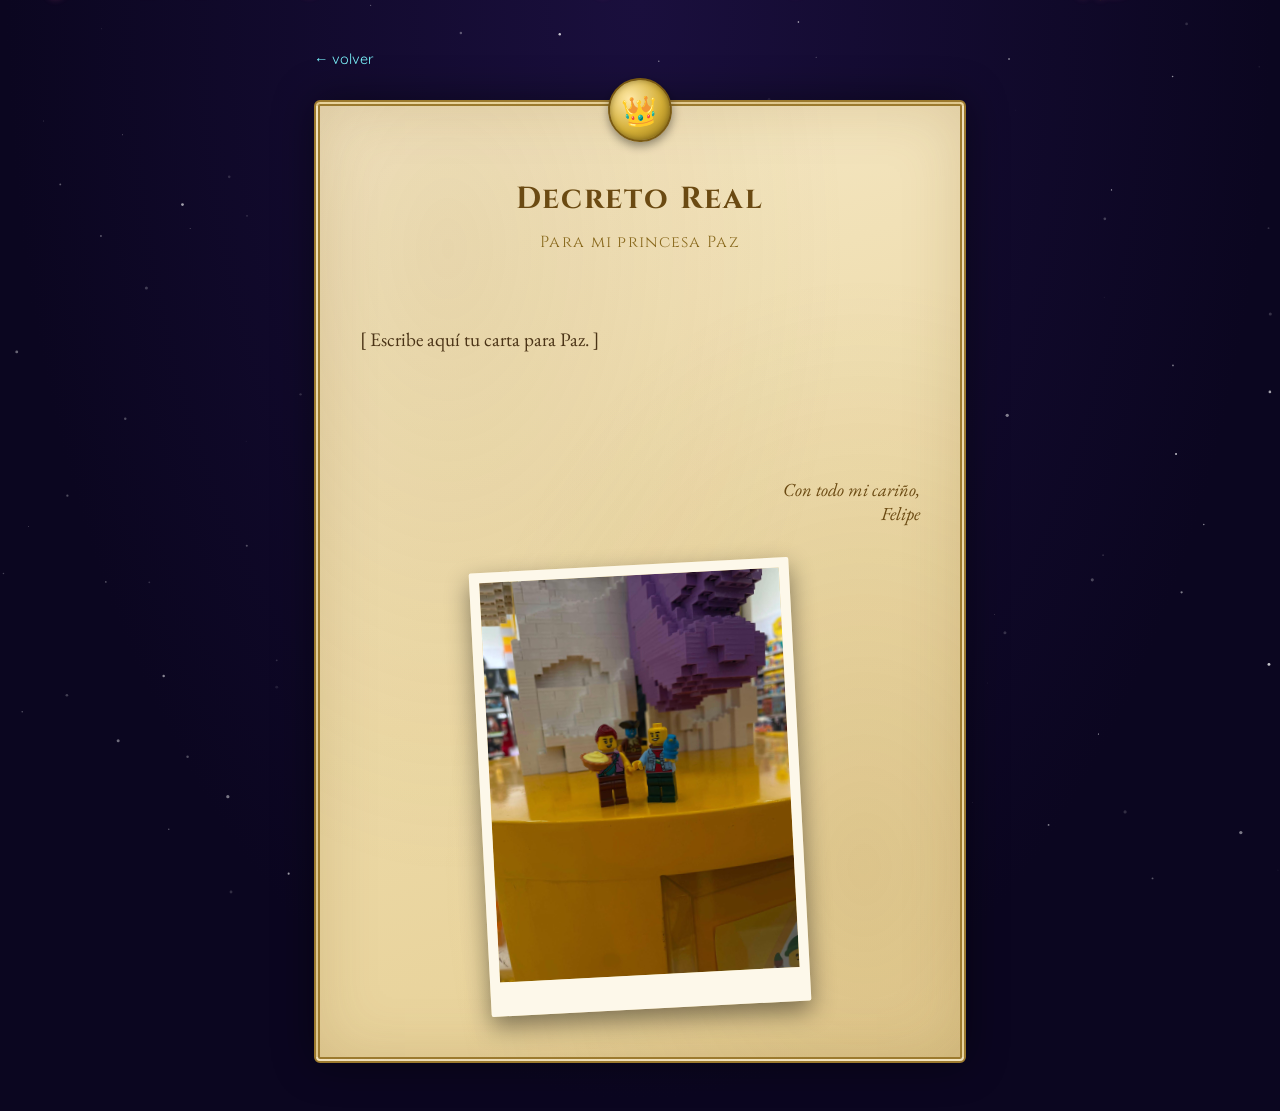
==== carta.html @ 86fc1f02 "Agrega galerias de fotos con lightbox, boton sello de realeza y carta estilo decreto" ====
<!DOCTYPE html>
<html lang="es">
<head>
<meta charset="UTF-8">
<meta name="viewport" content="width=device-width, initial-scale=1.0">
<title>Una carta para Paz</title>
<link rel="preconnect" href="https://fonts.googleapis.com">
<link rel="preconnect" href="https://fonts.gstatic.com" crossorigin>
<link href="https://fonts.googleapis.com/css2?family=Press+Start+2P&family=Quicksand:wght@400;600;700&family=Cinzel:wght@600;700&family=EB+Garamond:ital,wght@0,400;0,600;1,400&display=swap" rel="stylesheet">
<link rel="stylesheet" href="style.css">
</head>
<body>

  <canvas id="stars-bg"></canvas>
  <div id="petals"></div>

  <main class="letter-page">
    <a href="index.html" class="back-link">&#8592; volver</a>

    <div class="letter-paper">
      <div class="letter-seal">&#128081;</div>
      <h1>Decreto Real</h1>
      <p class="letter-to">Para mi princesa Paz</p>

      <p class="letter-body">
        [ Escribe aquí tu carta para Paz. ]
      </p>

      <p class="signature">Con todo mi cariño,<br>Felipe</p>

      <div class="letter-photo">
        <img src="images/carta/IMG_20260730_222559_858.jpg" alt="Paz y Felipe">
      </div>
    </div>
  </main>

  <script src="script.js"></script>
</body>
</html>
---- style.css ----
* {
  box-sizing: border-box;
}

:root {
  --bg-deep: #0b0620;
  --bg-mid: #1a0f3d;
  --accent: #ff6fa5;
  --accent-2: #7cf7ff;
  --accent-3: #ffd76f;
  --text: #f3ecff;
  --card-bg: rgba(26, 15, 61, 0.65);
  --card-border: rgba(124, 247, 255, 0.35);
}

html, body {
  margin: 0;
  min-height: 100%;
}

body {
  font-family: 'Quicksand', 'Segoe UI', sans-serif;
  color: var(--text);
  background: radial-gradient(ellipse at top, var(--bg-mid) 0%, var(--bg-deep) 70%);
  position: relative;
  overflow-x: hidden;
}

#stars-bg {
  position: fixed;
  inset: 0;
  width: 100%;
  height: 100%;
  z-index: 0;
  pointer-events: none;
}

#petals {
  position: fixed;
  inset: 0;
  width: 100%;
  height: 100%;
  z-index: 1;
  pointer-events: none;
  overflow: hidden;
}

.petal {
  position: absolute;
  top: -40px;
  font-size: 1.4rem;
  animation-name: fall;
  animation-timing-function: linear;
  animation-iteration-count: infinite;
  opacity: 0.85;
  filter: drop-shadow(0 0 4px rgba(255, 111, 165, 0.5));
}

@keyframes fall {
  0% { transform: translateY(-5vh) translateX(0) rotate(0deg); }
  50% { transform: translateY(50vh) translateX(20px) rotate(180deg); }
  100% { transform: translateY(105vh) translateX(-15px) rotate(360deg); }
}

header, main, footer {
  position: relative;
  z-index: 2;
}

.hero {
  text-align: center;
  padding: 4rem 1.5rem 2.5rem;
}

.eyebrow {
  text-transform: uppercase;
  letter-spacing: 0.15em;
  font-size: 0.75rem;
  color: var(--accent-2);
  margin: 0 0 1rem;
  text-shadow: 0 0 8px rgba(124, 247, 255, 0.6);
}

.princess-tag {
  font-size: 0.9rem;
  letter-spacing: 0.12em;
  text-transform: uppercase;
  color: var(--accent-3);
  text-shadow: 0 0 8px rgba(255, 215, 111, 0.7);
  margin: 0 0 1rem;
}

.hero h1 {
  font-family: 'Press Start 2P', monospace;
  font-size: clamp(1.1rem, 4vw, 2rem);
  margin: 0 0 2rem;
  text-shadow: 0 0 12px var(--accent);
  display: flex;
  align-items: center;
  justify-content: center;
  gap: 0.6em;
  flex-wrap: wrap;
}

.crown {
  display: inline-block;
  animation: crown-float 2.4s ease-in-out infinite;
  filter: drop-shadow(0 0 10px var(--accent-3));
}

@keyframes crown-float {
  0%, 100% { transform: translateY(0) rotate(-4deg); }
  50% { transform: translateY(-8px) rotate(4deg); }
}

.heart {
  color: var(--accent);
  display: inline-block;
  background: none;
  border: none;
  font-size: 1.3em;
  cursor: pointer;
  animation: beat 1.4s ease-in-out infinite;
  filter: drop-shadow(0 0 10px var(--accent));
  padding: 0;
  line-height: 1;
}

.heart:hover {
  transform: scale(1.15);
}

@keyframes beat {
  0%, 100% { transform: scale(1); }
  50% { transform: scale(1.2); }
}

/* retro arcade counter */
.counter {
  display: flex;
  justify-content: center;
  gap: 1rem;
  flex-wrap: wrap;
}

.unit {
  background: #0a0420;
  border: 2px solid var(--accent-2);
  border-radius: 10px;
  padding: 1rem 1.2rem;
  min-width: 90px;
  box-shadow:
    0 0 10px rgba(124, 247, 255, 0.5),
    inset 0 0 12px rgba(124, 247, 255, 0.15);
}

.unit span {
  display: block;
  font-family: 'Press Start 2P', monospace;
  font-size: 1.5rem;
  color: var(--accent-3);
  text-shadow: 0 0 8px var(--accent-3), 0 0 2px #fff;
  animation: flicker 3.2s infinite steps(1);
}

@keyframes flicker {
  0%, 92%, 96%, 100% { opacity: 1; }
  94% { opacity: 0.7; }
}

.unit small {
  display: block;
  margin-top: 0.5rem;
  font-size: 0.65rem;
  text-transform: uppercase;
  letter-spacing: 0.1em;
  color: var(--accent-2);
}

.subtitle {
  margin-top: 1.5rem;
  font-style: italic;
  color: var(--accent-2);
}

/* surprise button */
.surprise-btn {
  margin-top: 2rem;
  font-family: 'Press Start 2P', monospace;
  font-size: 0.65rem;
  background: linear-gradient(180deg, #ff8cbb, var(--accent));
  color: #2a0a1c;
  border: none;
  padding: 0.9rem 1.4rem;
  border-radius: 10px;
  cursor: pointer;
  box-shadow: 0 4px 0 #b8305e, 0 0 16px rgba(255, 111, 165, 0.6);
  transition: transform 0.1s ease;
}

.surprise-btn:active {
  transform: translateY(4px);
  box-shadow: 0 0 0 #b8305e, 0 0 16px rgba(255, 111, 165, 0.6);
}

.surprise-message {
  margin-top: 1.2rem;
  min-height: 1.6em;
  font-size: 1.05rem;
  color: var(--accent-3);
  text-shadow: 0 0 6px rgba(255, 215, 111, 0.6);
}

main {
  max-width: 900px;
  margin: 0 auto;
  padding: 0 1.5rem 4rem;
}

.memories h2 {
  text-align: center;
  font-family: 'Press Start 2P', monospace;
  font-size: 1.1rem;
  margin-bottom: 0.5rem;
  color: var(--accent-2);
  text-shadow: 0 0 10px rgba(124, 247, 255, 0.6);
}

.hint {
  text-align: center;
  font-size: 0.8rem;
  color: rgba(243, 236, 255, 0.6);
  margin-bottom: 2rem;
}

.category {
  margin-bottom: 2.5rem;
}

.category h3 {
  font-size: 1.15rem;
  margin-bottom: 1rem;
  color: var(--text);
}

.gallery {
  display: grid;
  grid-template-columns: repeat(auto-fill, minmax(160px, 1fr));
  gap: 1rem;
}

/* photo gallery */
.photo-thumb {
  aspect-ratio: 4 / 3;
  border-radius: 12px;
  overflow: hidden;
  cursor: pointer;
  border: 2px solid var(--card-border);
  box-shadow: 0 0 14px rgba(124, 247, 255, 0.15);
  transition: transform 0.2s ease, box-shadow 0.2s ease;
}

.photo-thumb:hover {
  transform: translateY(-3px) scale(1.02);
  box-shadow: 0 0 18px rgba(255, 111, 165, 0.4);
}

.gallery img {
  width: 100%;
  height: 100%;
  object-fit: cover;
  display: block;
}

/* lightbox */
.lightbox {
  display: none;
  position: fixed;
  inset: 0;
  z-index: 100;
  background: rgba(6, 3, 20, 0.92);
  align-items: center;
  justify-content: center;
  padding: 2rem;
}

.lightbox.open {
  display: flex;
}

.lightbox img {
  max-width: 92vw;
  max-height: 88vh;
  border-radius: 10px;
  box-shadow: 0 0 40px rgba(255, 111, 165, 0.4);
}

.lightbox-close {
  position: absolute;
  top: 1.2rem;
  right: 1.5rem;
  background: none;
  border: 2px solid var(--accent-2);
  color: var(--accent-2);
  font-size: 1.6rem;
  line-height: 1;
  width: 44px;
  height: 44px;
  border-radius: 50%;
  cursor: pointer;
}

.letter-link {
  text-align: center;
  margin-top: 3rem;
}

.letter-seal-button {
  position: relative;
  display: inline-flex;
  align-items: center;
  justify-content: center;
  width: 150px;
  height: 150px;
  text-decoration: none;
  transition: transform 0.2s ease;
}

.letter-seal-button:hover {
  transform: translateY(-3px) scale(1.04);
}

.letter-seal-button .envelope {
  font-size: 6rem;
  color: var(--accent-2);
  filter: drop-shadow(0 0 14px rgba(124, 247, 255, 0.55));
}

.letter-seal-button .wax-seal {
  position: absolute;
  bottom: 4px;
  right: 18px;
  width: 52px;
  height: 52px;
  border-radius: 50%;
  display: flex;
  align-items: center;
  justify-content: center;
  font-size: 1.5rem;
  background: radial-gradient(circle at 35% 30%, #ffe9a8, #d4af37 55%, #8a6a10 100%);
  border: 2px solid #7a5a13;
  box-shadow:
    0 0 10px rgba(255, 215, 111, 0.7),
    inset 0 0 6px rgba(0, 0, 0, 0.35);
  transform: rotate(-10deg);
}

footer {
  text-align: center;
  padding: 2rem;
  font-size: 0.85rem;
  color: var(--accent-2);
}

.letter-page {
  max-width: 700px;
  margin: 0 auto;
  padding: 3rem 1.5rem;
  position: relative;
  z-index: 2;
}

.back-link {
  display: inline-block;
  margin-bottom: 2rem;
  color: var(--accent-2);
  text-decoration: none;
  font-size: 0.9rem;
}

.letter-paper {
  position: relative;
  background:
    radial-gradient(ellipse at 20% 15%, rgba(150, 110, 40, 0.12), transparent 55%),
    radial-gradient(ellipse at 85% 80%, rgba(150, 110, 40, 0.15), transparent 55%),
    linear-gradient(160deg, #f6e9c8 0%, #ecd9a6 55%, #e6cf95 100%);
  border: 6px double #9c7a2e;
  border-radius: 6px;
  padding: 3.5rem 2.5rem 3rem;
  box-shadow:
    0 0 40px rgba(0, 0, 0, 0.45),
    inset 0 0 60px rgba(124, 82, 20, 0.18);
  color: #4a3316;
}

.letter-seal {
  position: absolute;
  top: -28px;
  left: 50%;
  transform: translateX(-50%) rotate(-6deg);
  width: 64px;
  height: 64px;
  border-radius: 50%;
  display: flex;
  align-items: center;
  justify-content: center;
  font-size: 1.8rem;
  background: radial-gradient(circle at 35% 30%, #ffe9a8, #d4af37 55%, #8a6a10 100%);
  border: 2px solid #7a5a13;
  box-shadow:
    0 4px 10px rgba(0, 0, 0, 0.4),
    inset 0 0 6px rgba(0, 0, 0, 0.35);
}

.letter-paper h1 {
  text-align: center;
  margin-top: 1rem;
  font-family: 'Cinzel', serif;
  font-size: 1.9rem;
  letter-spacing: 0.06em;
  color: #6b4a12;
}

.letter-to {
  text-align: center;
  font-family: 'Cinzel', serif;
  font-size: 1rem;
  letter-spacing: 0.08em;
  color: #8a6a1e;
  margin-top: -0.5rem;
  margin-bottom: 2rem;
}

.letter-body {
  white-space: pre-line;
  line-height: 1.9;
  font-family: 'EB Garamond', 'Georgia', serif;
  font-size: 1.2rem;
  min-height: 160px;
}

.signature {
  text-align: right;
  font-family: 'EB Garamond', serif;
  font-style: italic;
  font-size: 1.15rem;
  margin-top: 2rem;
  color: #6b4a12;
}

.letter-photo {
  margin-top: 2.5rem;
  display: flex;
  justify-content: center;
}

.letter-photo img {
  max-width: 100%;
  width: 320px;
  border: 10px solid #fdf8ea;
  border-bottom-width: 34px;
  border-radius: 2px;
  box-shadow: 0 10px 24px rgba(0, 0, 0, 0.45);
  transform: rotate(-3deg);
}

/* cursor sparkle trail */
.sparkle {
  position: fixed;
  z-index: 50;
  pointer-events: none;
  font-size: 1rem;
  animation: sparkle-fade 0.8s ease-out forwards;
}

@keyframes sparkle-fade {
  0% { opacity: 1; transform: translateY(0) scale(1); }
  100% { opacity: 0; transform: translateY(-24px) scale(0.4); }
}

/* heart burst */
.burst-heart {
  position: fixed;
  z-index: 50;
  pointer-events: none;
  font-size: 1.4rem;
  animation: burst-fly 1s ease-out forwards;
}

@keyframes burst-fly {
  0% { opacity: 1; transform: translate(0, 0) scale(1); }
  100% { opacity: 0; transform: translate(var(--dx), var(--dy)) scale(0.5); }
}
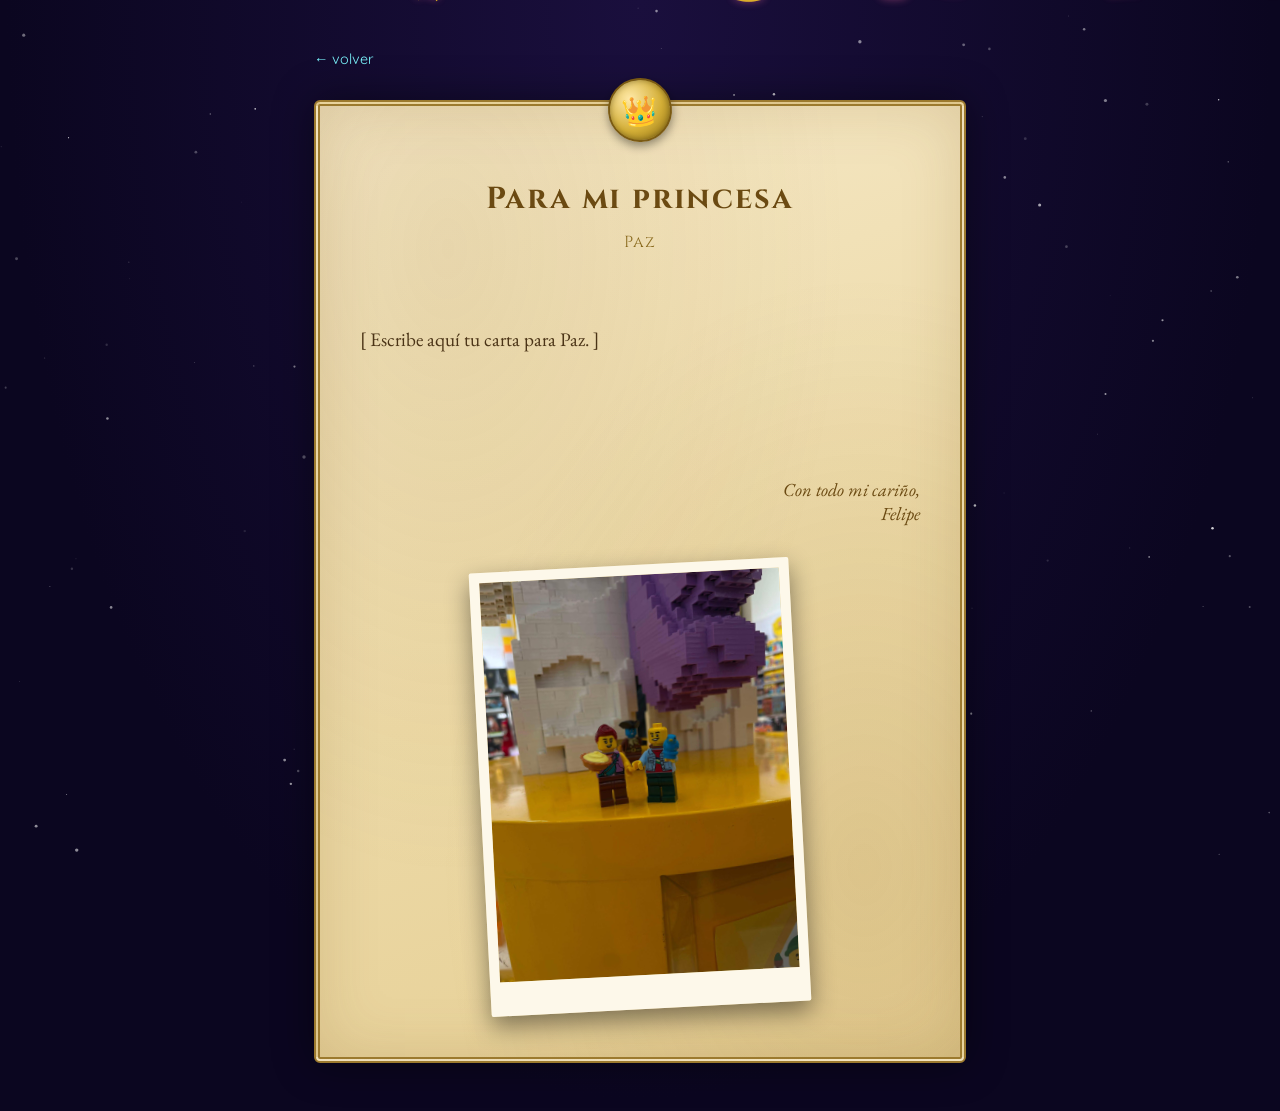
==== commit a9211c15: "Sobre SVG propio recto, carpetas de fotos con foto de fondo, quita Decreto Real" ====
--- a/carta.html
+++ b/carta.html
@@ -19,8 +19,8 @@
 
     <div class="letter-paper">
       <div class="letter-seal">&#128081;</div>
-      <h1>Decreto Real</h1>
-      <p class="letter-to">Para mi princesa Paz</p>
+      <h1>Para mi princesa</h1>
+      <p class="letter-to">Paz</p>
 
       <p class="letter-body">
         [ Escribe aquí tu carta para Paz. ]
--- a/style.css
+++ b/style.css
@@ -244,32 +244,61 @@
 }
 
 .gallery {
-  display: grid;
-  grid-template-columns: repeat(auto-fill, minmax(160px, 1fr));
-  gap: 1rem;
-}
-
-/* photo gallery */
-.photo-thumb {
+  display: flex;
+  justify-content: center;
+}
+
+/* gallery cover styled as a photo folder */
+.gallery-cover {
+  width: 220px;
+  max-width: 70vw;
+  cursor: pointer;
+  transition: transform 0.2s ease;
+}
+
+.gallery-cover:hover {
+  transform: translateY(-4px) scale(1.02);
+}
+
+.folder-tab {
+  width: 42%;
+  height: 16px;
+  margin-left: 12px;
+  background: linear-gradient(135deg, #ffe9a8, var(--accent-3));
+  border: 2px solid #9c7a2e;
+  border-bottom: none;
+  border-radius: 8px 8px 0 0;
+}
+
+.folder-body {
+  position: relative;
   aspect-ratio: 4 / 3;
-  border-radius: 12px;
+  margin-top: -2px;
+  border-radius: 2px 12px 12px 12px;
   overflow: hidden;
-  cursor: pointer;
-  border: 2px solid var(--card-border);
-  box-shadow: 0 0 14px rgba(124, 247, 255, 0.15);
-  transition: transform 0.2s ease, box-shadow 0.2s ease;
-}
-
-.photo-thumb:hover {
-  transform: translateY(-3px) scale(1.02);
-  box-shadow: 0 0 18px rgba(255, 111, 165, 0.4);
-}
-
-.gallery img {
+  border: 2px solid #9c7a2e;
+  box-shadow: 0 8px 20px rgba(0, 0, 0, 0.45);
+}
+
+.folder-body img {
   width: 100%;
   height: 100%;
   object-fit: cover;
   display: block;
+}
+
+.gallery-badge {
+  position: absolute;
+  z-index: 2;
+  bottom: 10px;
+  right: 8px;
+  background: rgba(10, 4, 32, 0.8);
+  color: var(--accent-3);
+  border: 1px solid var(--accent-3);
+  font-size: 0.72rem;
+  letter-spacing: 0.04em;
+  padding: 0.3rem 0.65rem;
+  border-radius: 999px;
 }
 
 /* lightbox */
@@ -289,8 +318,8 @@
 }
 
 .lightbox img {
-  max-width: 92vw;
-  max-height: 88vh;
+  max-width: 88vw;
+  max-height: 82vh;
   border-radius: 10px;
   box-shadow: 0 0 40px rgba(255, 111, 165, 0.4);
 }
@@ -310,49 +339,58 @@
   cursor: pointer;
 }
 
+.lightbox-nav {
+  position: absolute;
+  top: 50%;
+  transform: translateY(-50%);
+  background: rgba(10, 4, 32, 0.6);
+  border: 2px solid var(--accent-2);
+  color: var(--accent-2);
+  font-size: 1.3rem;
+  width: 46px;
+  height: 46px;
+  border-radius: 50%;
+  cursor: pointer;
+}
+
+.lightbox-prev {
+  left: 1rem;
+}
+
+.lightbox-next {
+  right: 1rem;
+}
+
+.lightbox-counter {
+  position: absolute;
+  bottom: 1.2rem;
+  left: 50%;
+  transform: translateX(-50%);
+  color: var(--accent-3);
+  font-size: 0.85rem;
+  letter-spacing: 0.05em;
+}
+
 .letter-link {
   text-align: center;
   margin-top: 3rem;
 }
 
 .letter-seal-button {
-  position: relative;
-  display: inline-flex;
-  align-items: center;
-  justify-content: center;
-  width: 150px;
-  height: 150px;
-  text-decoration: none;
+  display: inline-block;
+  width: 190px;
+  max-width: 60vw;
   transition: transform 0.2s ease;
+  filter: drop-shadow(0 10px 22px rgba(0, 0, 0, 0.5));
 }
 
 .letter-seal-button:hover {
-  transform: translateY(-3px) scale(1.04);
-}
-
-.letter-seal-button .envelope {
-  font-size: 6rem;
-  color: var(--accent-2);
-  filter: drop-shadow(0 0 14px rgba(124, 247, 255, 0.55));
-}
-
-.letter-seal-button .wax-seal {
-  position: absolute;
-  bottom: 4px;
-  right: 18px;
-  width: 52px;
-  height: 52px;
-  border-radius: 50%;
-  display: flex;
-  align-items: center;
-  justify-content: center;
-  font-size: 1.5rem;
-  background: radial-gradient(circle at 35% 30%, #ffe9a8, #d4af37 55%, #8a6a10 100%);
-  border: 2px solid #7a5a13;
-  box-shadow:
-    0 0 10px rgba(255, 215, 111, 0.7),
-    inset 0 0 6px rgba(0, 0, 0, 0.35);
-  transform: rotate(-10deg);
+  transform: translateY(-4px) scale(1.03);
+}
+
+.letter-seal-button svg {
+  width: 100%;
+  display: block;
 }
 
 footer {
@@ -468,7 +506,7 @@
 .sparkle {
   position: fixed;
   z-index: 50;
-  pointer-events: none;
+  pointer-events: none !important;
   font-size: 1rem;
   animation: sparkle-fade 0.8s ease-out forwards;
 }
@@ -482,7 +520,7 @@
 .burst-heart {
   position: fixed;
   z-index: 50;
-  pointer-events: none;
+  pointer-events: none !important;
   font-size: 1.4rem;
   animation: burst-fly 1s ease-out forwards;
 }
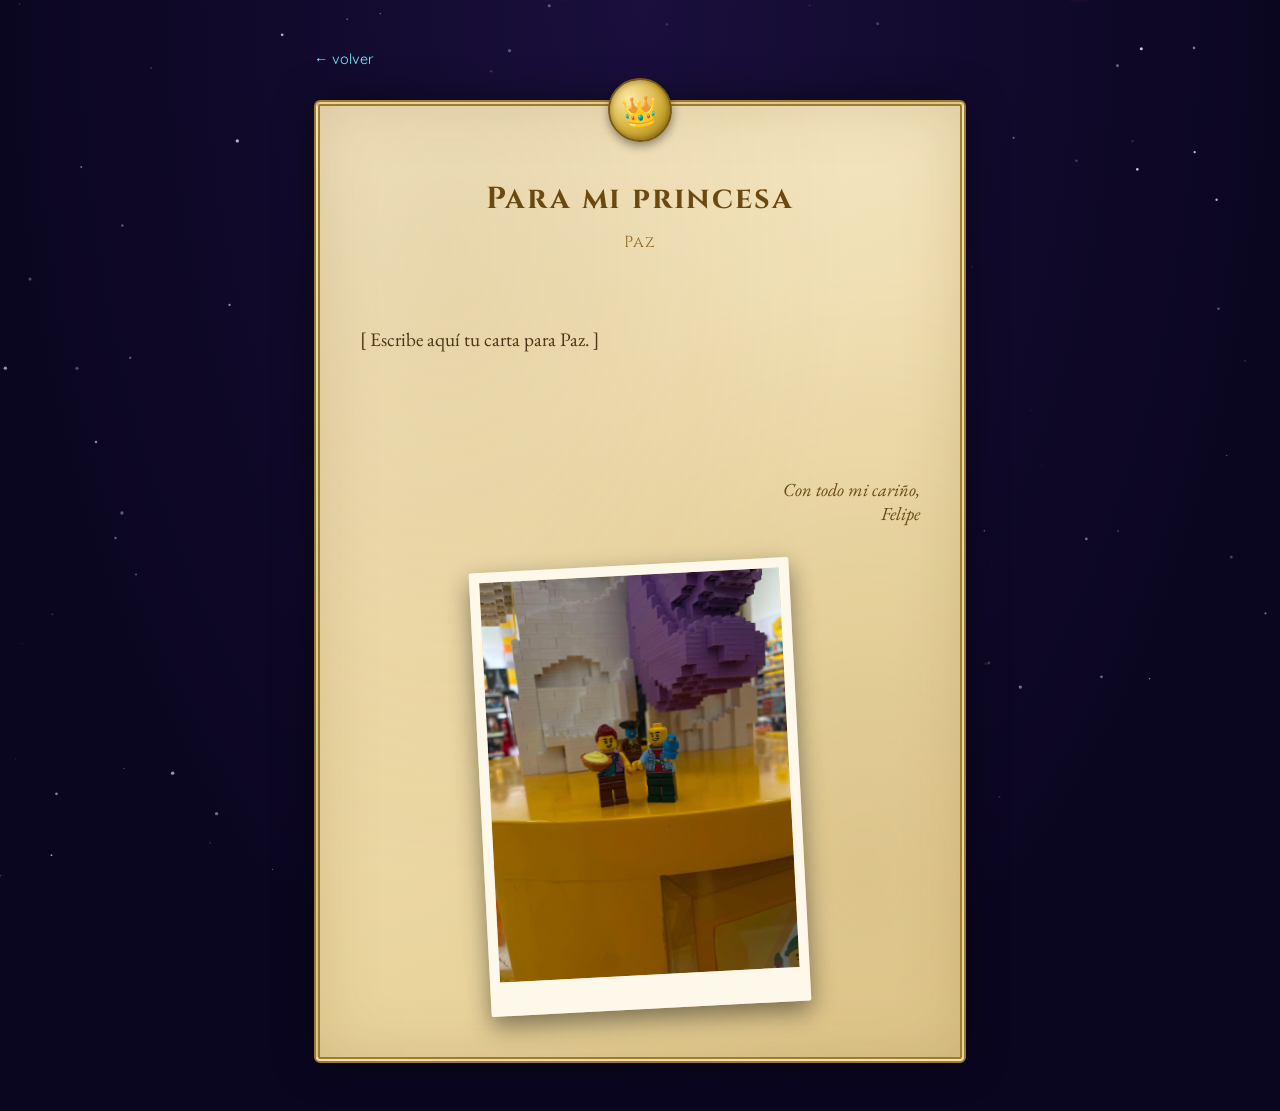
==== commit b8623872: "Convierte el sitio en PWA instalable Agrega manifest.json, service worker con cache del app shell, i" ====
--- a/carta.html
+++ b/carta.html
@@ -2,12 +2,20 @@
 <html lang="es">
 <head>
 <meta charset="UTF-8">
-<meta name="viewport" content="width=device-width, initial-scale=1.0">
+<meta name="viewport" content="width=device-width, initial-scale=1.0, viewport-fit=cover">
 <title>Una carta para Paz</title>
 <link rel="preconnect" href="https://fonts.googleapis.com">
 <link rel="preconnect" href="https://fonts.gstatic.com" crossorigin>
 <link href="https://fonts.googleapis.com/css2?family=Press+Start+2P&family=Quicksand:wght@400;600;700&family=Cinzel:wght@600;700&family=EB+Garamond:ital,wght@0,400;0,600;1,400&display=swap" rel="stylesheet">
 <link rel="stylesheet" href="style.css">
+<link rel="manifest" href="manifest.json">
+<link rel="icon" href="icons/icon-192.png">
+<link rel="apple-touch-icon" href="icons/apple-touch-icon.png">
+<meta name="theme-color" content="#1a0f3d">
+<meta name="mobile-web-app-capable" content="yes">
+<meta name="apple-mobile-web-app-capable" content="yes">
+<meta name="apple-mobile-web-app-status-bar-style" content="black-translucent">
+<meta name="apple-mobile-web-app-title" content="Paz y Felipe">
 </head>
 <body>
 
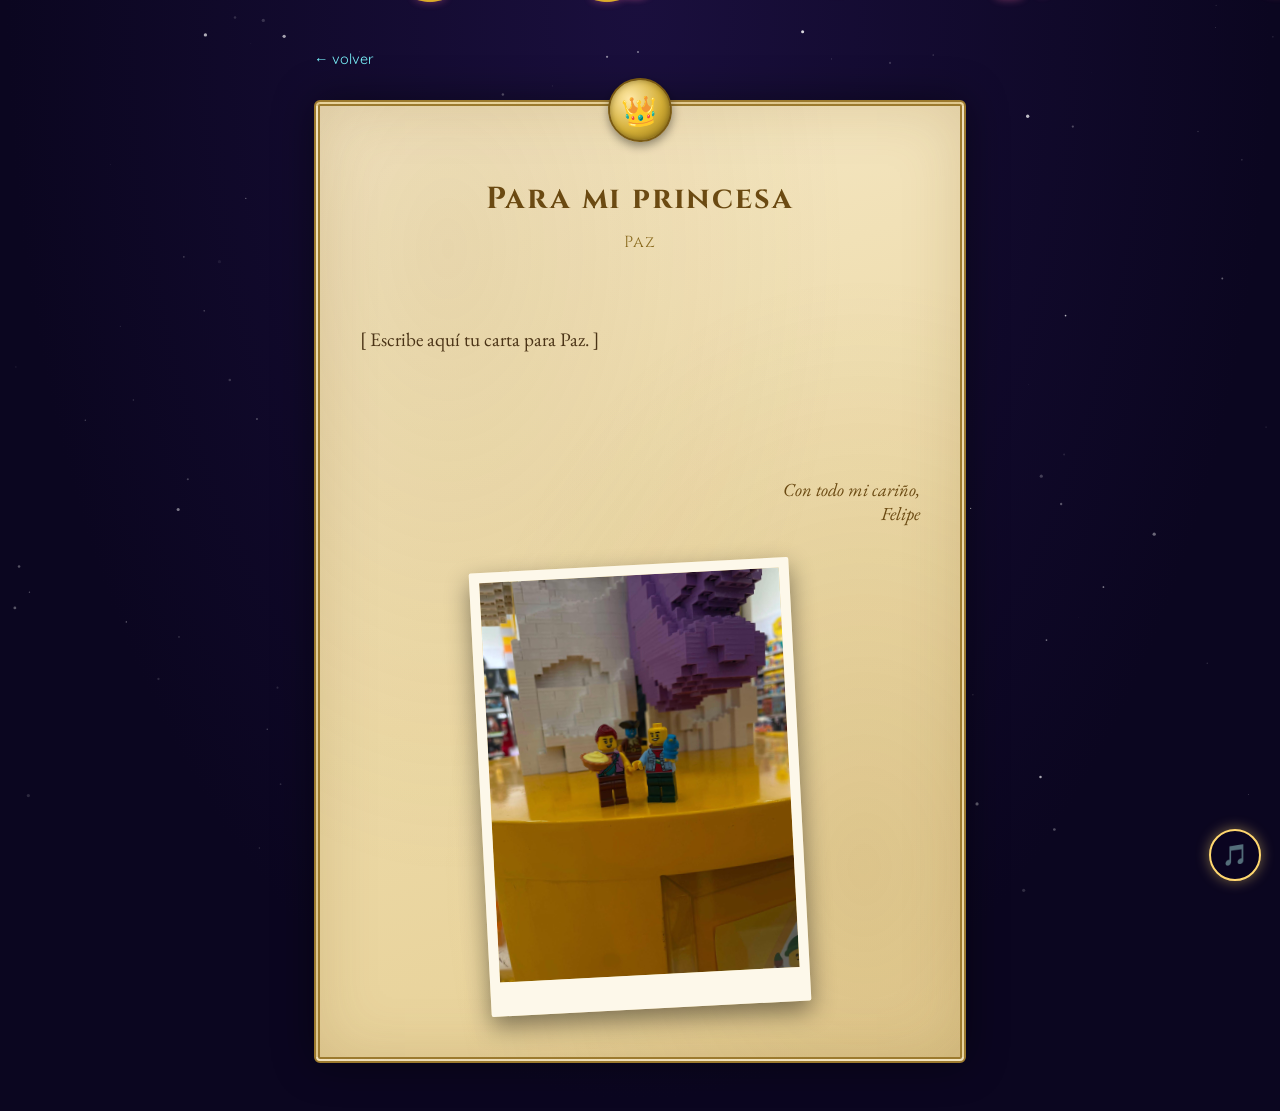
==== commit 7b71f97b: "Agrega musica de fondo con boton flotante Cancion: "Retro 8bit happy videogame music" (NiKneT_Art, P" ====
--- a/carta.html
+++ b/carta.html
@@ -22,6 +22,9 @@
   <canvas id="stars-bg"></canvas>
   <div id="petals"></div>
 
+  <audio id="bg-music" src="audio/background-music.mp3" loop preload="none"></audio>
+  <button id="music-toggle" class="music-toggle" aria-label="Reproducir musica">&#127925;</button>
+
   <main class="letter-page">
     <a href="index.html" class="back-link">&#8592; volver</a>
 
--- a/style.css
+++ b/style.css
@@ -65,6 +65,40 @@
 header, main, footer {
   position: relative;
   z-index: 2;
+}
+
+/* boton de musica de fondo */
+.music-toggle {
+  position: fixed;
+  bottom: 1.2rem;
+  right: 1.2rem;
+  z-index: 60;
+  width: 52px;
+  height: 52px;
+  border-radius: 50%;
+  background: #0a0420;
+  border: 2px solid var(--accent-3);
+  color: var(--accent-3);
+  font-size: 1.3rem;
+  cursor: pointer;
+  box-shadow: 0 0 14px rgba(255, 215, 111, 0.45);
+  transition: transform 0.2s ease;
+}
+
+.music-toggle:hover {
+  transform: scale(1.08);
+}
+
+.music-toggle.playing {
+  animation: note-bounce 1s ease-in-out infinite;
+  border-color: var(--accent);
+  color: var(--accent);
+  box-shadow: 0 0 14px rgba(255, 111, 165, 0.5);
+}
+
+@keyframes note-bounce {
+  0%, 100% { transform: scale(1); }
+  50% { transform: scale(1.12); }
 }
 
 .hero {
@@ -141,6 +175,7 @@
   justify-content: center;
   gap: 1rem;
   flex-wrap: wrap;
+  margin-top: 2.2rem;
 }
 
 .unit {
@@ -180,6 +215,88 @@
 .subtitle {
   margin-top: 1.5rem;
   font-style: italic;
+  color: var(--accent-2);
+}
+
+/* months-together spinning box */
+.months-box {
+  display: flex;
+  justify-content: center;
+  margin-top: 1.4rem;
+}
+
+.months-inner {
+  position: relative;
+  z-index: 1;
+  background: #0a0420;
+  border-radius: 12px;
+  padding: 1rem 2rem;
+  overflow: hidden;
+}
+
+.months-inner::before {
+  content: "";
+  position: absolute;
+  inset: -60%;
+  background: conic-gradient(from 0deg, #ff6fa5, #ffd76f, #7cf7ff, #b388ff, #ff6fa5);
+  animation: spin-colors 5s linear infinite;
+  z-index: -2;
+}
+
+.months-inner::after {
+  content: "";
+  position: absolute;
+  inset: 3px;
+  background: #0a0420;
+  border-radius: 9px;
+  z-index: -1;
+}
+
+@keyframes spin-colors {
+  to { transform: rotate(360deg); }
+}
+
+.months-inner span {
+  display: block;
+  text-align: center;
+  font-family: 'Press Start 2P', monospace;
+  font-size: 1.8rem;
+  color: #fff;
+  text-shadow: 0 0 10px rgba(255, 255, 255, 0.6);
+}
+
+.months-inner small {
+  display: block;
+  text-align: center;
+  margin-top: 0.4rem;
+  font-size: 0.7rem;
+  text-transform: uppercase;
+  letter-spacing: 0.1em;
+  color: var(--accent-3);
+}
+
+/* notify button */
+.notify-btn {
+  margin-top: 1.2rem;
+  font-size: 0.75rem;
+  background: transparent;
+  color: var(--accent-2);
+  border: 2px solid var(--accent-2);
+  padding: 0.6rem 1.1rem;
+  border-radius: 999px;
+  cursor: pointer;
+  transition: background 0.2s ease, color 0.2s ease;
+}
+
+.notify-btn:hover {
+  background: var(--accent-2);
+  color: #0a0420;
+}
+
+.notify-btn:disabled {
+  opacity: 0.6;
+  cursor: default;
+  background: transparent;
   color: var(--accent-2);
 }
 
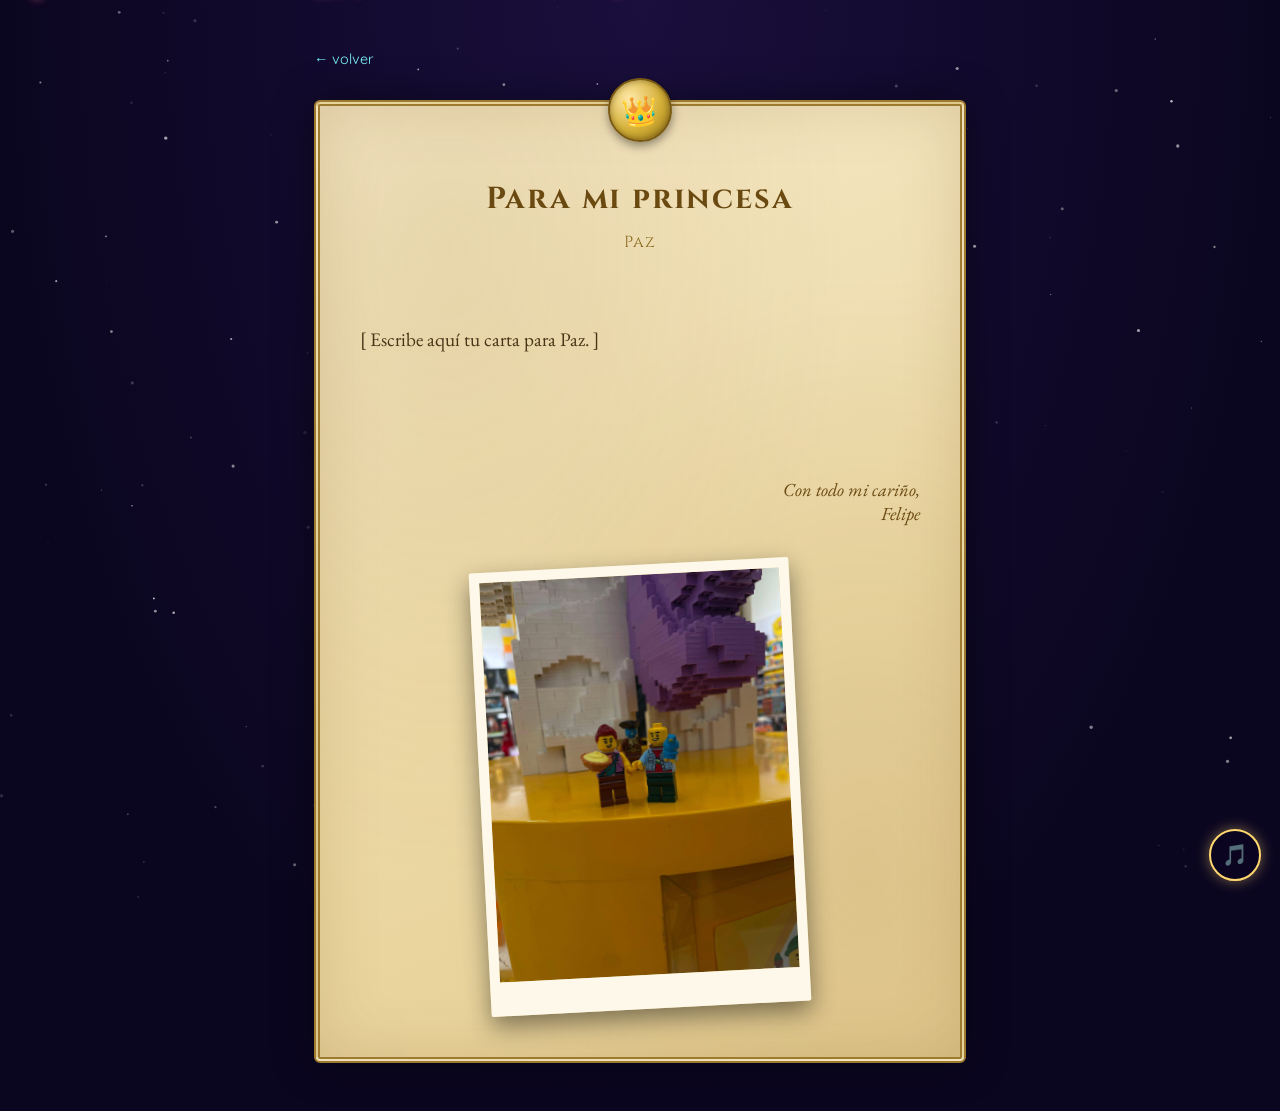
==== commit 46ca93b8: "Conecta OneSignal para notificaciones garantizadas a las 12pm - Fusiona el SDK Web Push de OneSignal" ====
--- a/carta.html
+++ b/carta.html
@@ -16,6 +16,16 @@
 <meta name="apple-mobile-web-app-capable" content="yes">
 <meta name="apple-mobile-web-app-status-bar-style" content="black-translucent">
 <meta name="apple-mobile-web-app-title" content="Paz y Felipe">
+<script src="https://cdn.onesignal.com/sdks/web/v16/OneSignalSDK.page.js" defer></script>
+<script>
+  window.OneSignalDeferred = window.OneSignalDeferred || [];
+  OneSignalDeferred.push(async function (OneSignal) {
+    await OneSignal.init({
+      appId: "19a4e4ce-695c-44c9-a738-b080ce274927",
+      serviceWorkerPath: "sw.js",
+    });
+  });
+</script>
 </head>
 <body>
 
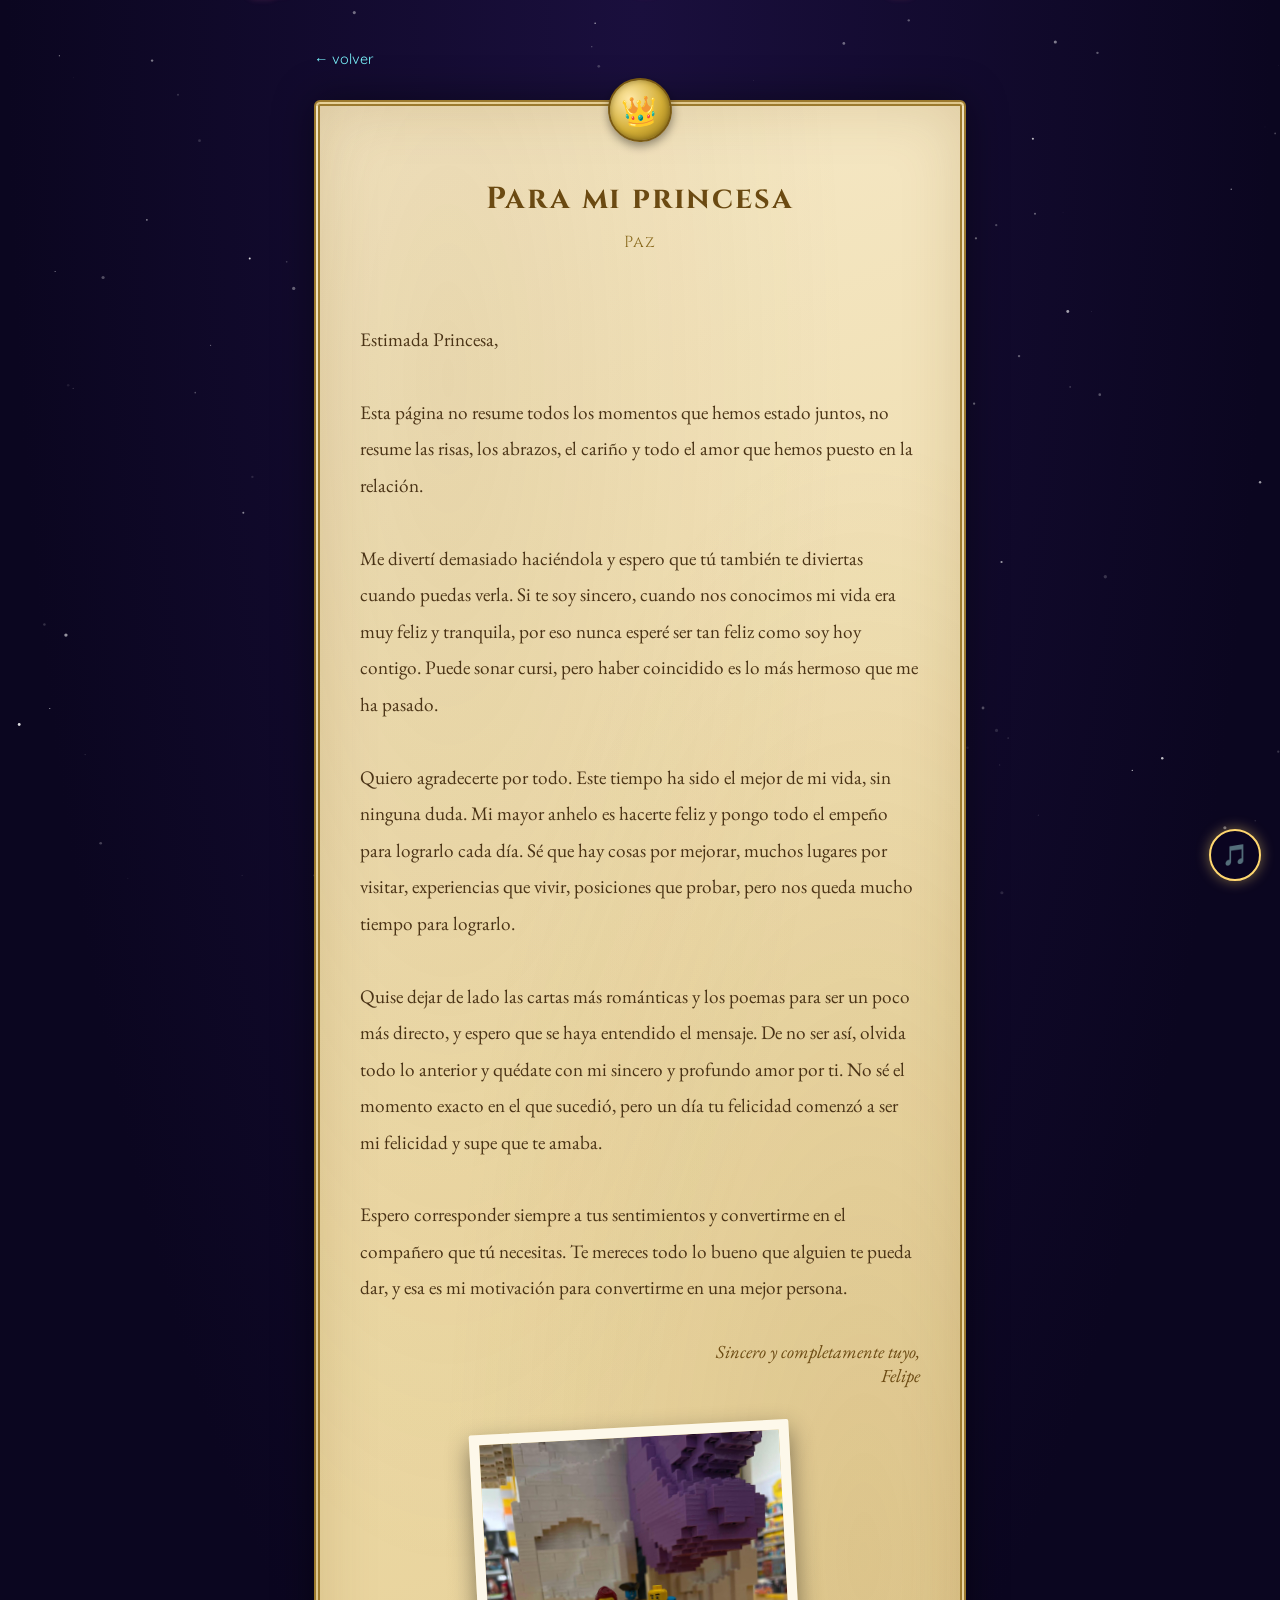
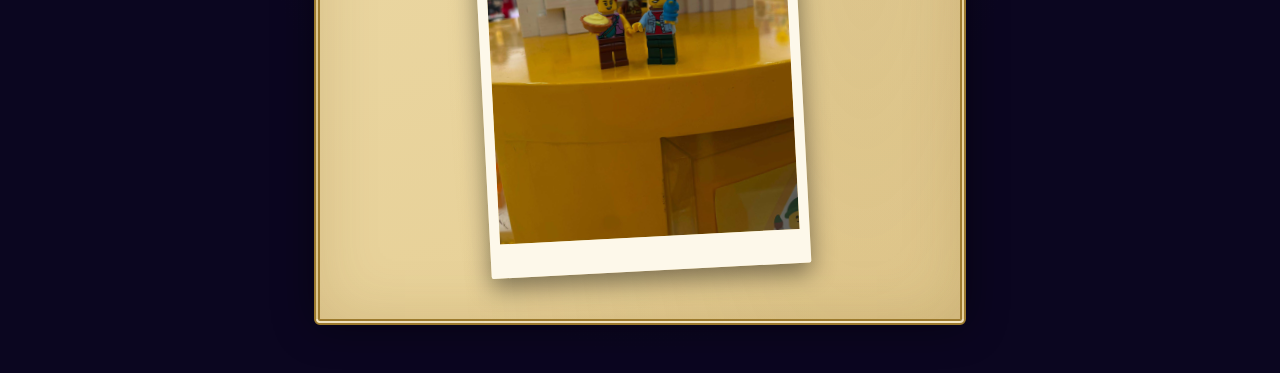
==== commit 39c6c642: "Sube el texto final de la carta para Paz Correcciones de redaccion aplicadas: "Esta pagina" (sin til" ====
--- a/carta.html
+++ b/carta.html
@@ -44,10 +44,20 @@
       <p class="letter-to">Paz</p>
 
       <p class="letter-body">
-        [ Escribe aquí tu carta para Paz. ]
+        Estimada Princesa,
+
+        Esta página no resume todos los momentos que hemos estado juntos, no resume las risas, los abrazos, el cariño y todo el amor que hemos puesto en la relación.
+
+        Me divertí demasiado haciéndola y espero que tú también te diviertas cuando puedas verla. Si te soy sincero, cuando nos conocimos mi vida era muy feliz y tranquila, por eso nunca esperé ser tan feliz como soy hoy contigo. Puede sonar cursi, pero haber coincidido es lo más hermoso que me ha pasado.
+
+        Quiero agradecerte por todo. Este tiempo ha sido el mejor de mi vida, sin ninguna duda. Mi mayor anhelo es hacerte feliz y pongo todo el empeño para lograrlo cada día. Sé que hay cosas por mejorar, muchos lugares por visitar, experiencias que vivir, posiciones que probar, pero nos queda mucho tiempo para lograrlo.
+
+        Quise dejar de lado las cartas más románticas y los poemas para ser un poco más directo, y espero que se haya entendido el mensaje. De no ser así, olvida todo lo anterior y quédate con mi sincero y profundo amor por ti. No sé el momento exacto en el que sucedió, pero un día tu felicidad comenzó a ser mi felicidad y supe que te amaba.
+
+        Espero corresponder siempre a tus sentimientos y convertirme en el compañero que tú necesitas. Te mereces todo lo bueno que alguien te pueda dar, y esa es mi motivación para convertirme en una mejor persona.
       </p>
 
-      <p class="signature">Con todo mi cariño,<br>Felipe</p>
+      <p class="signature">Sincero y completamente tuyo,<br>Felipe</p>
 
       <div class="letter-photo">
         <img src="images/carta/IMG_20260730_222559_858.jpg" alt="Paz y Felipe">
--- a/style.css
+++ b/style.css
@@ -343,6 +343,74 @@
   text-shadow: 0 0 10px rgba(124, 247, 255, 0.6);
 }
 
+/* estadisticas curiosas */
+.stats-section {
+  margin-bottom: 3rem;
+}
+
+.stats-section h2 {
+  text-align: center;
+  font-family: 'Press Start 2P', monospace;
+  font-size: 1.1rem;
+  margin-bottom: 1.5rem;
+  color: var(--accent-3);
+  text-shadow: 0 0 10px rgba(255, 215, 111, 0.6);
+}
+
+.stats-grid {
+  display: grid;
+  grid-template-columns: repeat(auto-fit, minmax(160px, 1fr));
+  gap: 1rem;
+}
+
+.stat-card {
+  background: #0a0420;
+  border: 2px solid var(--accent);
+  border-radius: 12px;
+  padding: 1.2rem 1rem;
+  text-align: center;
+  box-shadow: 0 0 12px rgba(255, 111, 165, 0.35);
+}
+
+.stat-value {
+  display: block;
+  font-family: 'Press Start 2P', monospace;
+  font-size: 1.4rem;
+  color: var(--accent-3);
+  text-shadow: 0 0 8px rgba(255, 215, 111, 0.6);
+  line-height: 1.3;
+}
+
+.stat-card small {
+  display: block;
+  margin-top: 0.6rem;
+  font-size: 0.75rem;
+  color: var(--text);
+  opacity: 0.85;
+  line-height: 1.4;
+}
+
+.stat-versus {
+  grid-column: 1 / -1;
+  display: flex;
+  align-items: center;
+  justify-content: center;
+  gap: 1.5rem;
+  flex-wrap: wrap;
+}
+
+.versus-side {
+  flex: 1;
+  min-width: 140px;
+}
+
+.versus-tag {
+  font-family: 'Press Start 2P', monospace;
+  font-size: 0.9rem;
+  color: var(--accent-2);
+  text-shadow: 0 0 8px rgba(124, 247, 255, 0.6);
+}
+
 .hint {
   text-align: center;
   font-size: 0.8rem;
@@ -358,6 +426,54 @@
   font-size: 1.15rem;
   margin-bottom: 1rem;
   color: var(--text);
+}
+
+/* mapa de viajes */
+.travel-map {
+  margin-top: 1.5rem;
+  height: 320px;
+  border-radius: 12px;
+  overflow: hidden;
+  border: 2px solid var(--card-border);
+  box-shadow: 0 8px 20px rgba(0, 0, 0, 0.45);
+  background: #0a0420;
+}
+
+.map-pin {
+  font-size: 1.6rem;
+  line-height: 1;
+  text-align: center;
+  filter: drop-shadow(0 0 6px rgba(255, 215, 111, 0.85));
+}
+
+.travel-map .leaflet-control-zoom a {
+  background: #0a0420;
+  color: var(--accent-3);
+  border-color: var(--card-border) !important;
+}
+
+.travel-map .leaflet-control-zoom a:hover {
+  background: #16123a;
+}
+
+.travel-map .leaflet-control-attribution {
+  background: rgba(10, 4, 32, 0.75);
+  color: var(--text);
+}
+
+.travel-map .leaflet-control-attribution a {
+  color: var(--accent-2);
+}
+
+.travel-map .leaflet-popup-content-wrapper {
+  background: #0a0420;
+  color: var(--text);
+  border: 1px solid var(--card-border);
+  border-radius: 10px;
+}
+
+.travel-map .leaflet-popup-tip {
+  background: #0a0420;
 }
 
 .gallery {
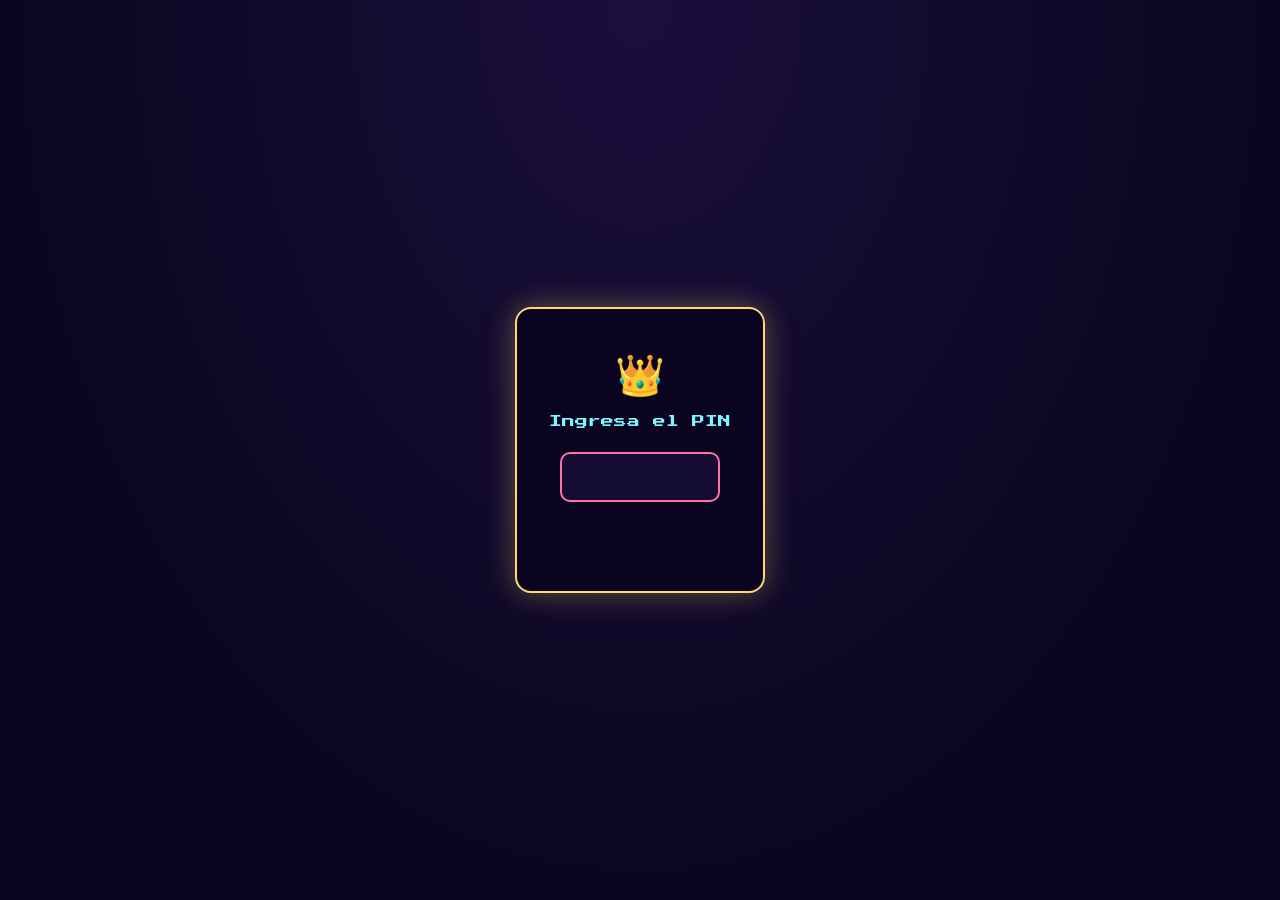
==== commit febc247f: "Agrega candado de acceso con PIN y actualiza URLs tras renombrar el repo - Pantalla de PIN (2504) an" ====
--- a/carta.html
+++ b/carta.html
@@ -28,6 +28,21 @@
 </script>
 </head>
 <body>
+
+  <div id="pin-lock" class="pin-lock">
+    <div class="pin-lock-box">
+      <div class="pin-lock-crown">&#128081;</div>
+      <p class="pin-lock-label">Ingresa el PIN</p>
+      <input type="password" id="pin-input" class="pin-input" inputmode="numeric" maxlength="4" autocomplete="off">
+      <p id="pin-error" class="pin-error"></p>
+    </div>
+  </div>
+  <script>
+    if (localStorage.getItem("paz-felipe-unlocked") !== "yes") {
+      document.getElementById("pin-lock").classList.add("show");
+      document.body.classList.add("locked-body");
+    }
+  </script>
 
   <canvas id="stars-bg"></canvas>
   <div id="petals"></div>
--- a/style.css
+++ b/style.css
@@ -16,6 +16,73 @@
 html, body {
   margin: 0;
   min-height: 100%;
+}
+
+/* candado de acceso con PIN */
+body.locked-body > *:not(#pin-lock) {
+  display: none !important;
+}
+
+.pin-lock {
+  display: none;
+  position: fixed;
+  inset: 0;
+  z-index: 9999;
+  background: radial-gradient(ellipse at top, var(--bg-mid) 0%, var(--bg-deep) 70%);
+  align-items: center;
+  justify-content: center;
+  padding: 1.5rem;
+}
+
+.pin-lock.show {
+  display: flex;
+}
+
+.pin-lock-box {
+  text-align: center;
+  padding: 2.5rem 2rem;
+  background: #0a0420;
+  border: 2px solid var(--accent-3);
+  border-radius: 16px;
+  box-shadow: 0 0 30px rgba(255, 215, 111, 0.35);
+}
+
+.pin-lock-crown {
+  font-size: 2.5rem;
+  margin-bottom: 1rem;
+  animation: crown-float 2.4s ease-in-out infinite;
+}
+
+.pin-lock-label {
+  font-family: 'Press Start 2P', monospace;
+  font-size: 0.8rem;
+  color: var(--accent-2);
+  margin-bottom: 1.5rem;
+}
+
+.pin-input {
+  width: 160px;
+  font-family: 'Press Start 2P', monospace;
+  font-size: 1.5rem;
+  text-align: center;
+  letter-spacing: 0.5em;
+  background: #150c33;
+  border: 2px solid var(--accent-2);
+  border-radius: 10px;
+  color: var(--accent-3);
+  padding: 0.7rem 0.5rem 0.7rem 0.9rem;
+}
+
+.pin-input:focus {
+  outline: none;
+  border-color: var(--accent);
+}
+
+.pin-error {
+  min-height: 1.4em;
+  margin-top: 1rem;
+  color: var(--accent);
+  font-size: 0.85rem;
 }
 
 body {
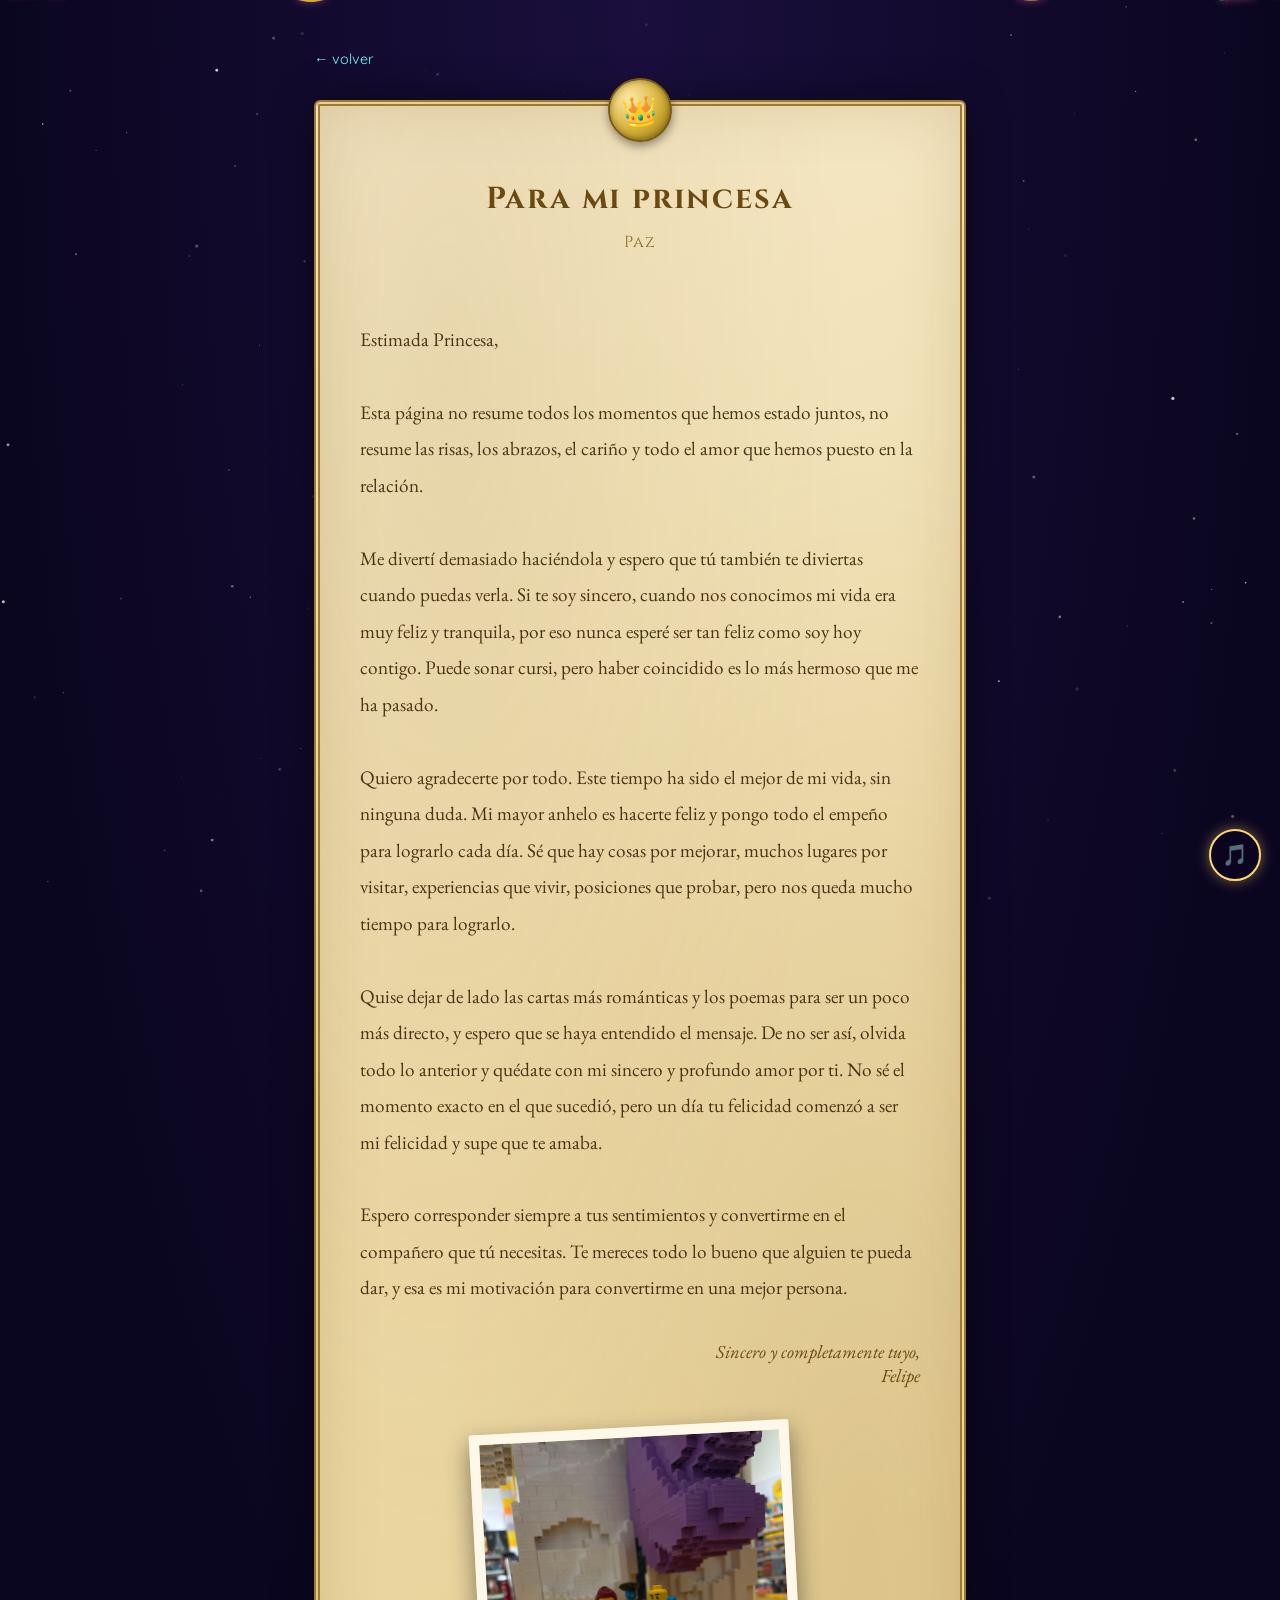
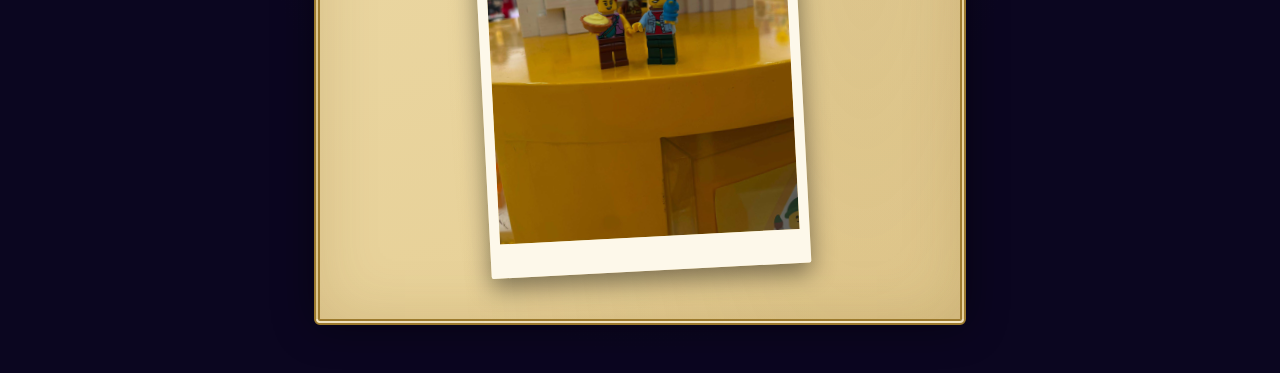
==== commit f7bb1ed2: "Revert "Agrega candado de acceso con PIN y actualiza URLs tras renombrar el repo" This reverts commi" ====
--- a/carta.html
+++ b/carta.html
@@ -28,21 +28,6 @@
 </script>
 </head>
 <body>
-
-  <div id="pin-lock" class="pin-lock">
-    <div class="pin-lock-box">
-      <div class="pin-lock-crown">&#128081;</div>
-      <p class="pin-lock-label">Ingresa el PIN</p>
-      <input type="password" id="pin-input" class="pin-input" inputmode="numeric" maxlength="4" autocomplete="off">
-      <p id="pin-error" class="pin-error"></p>
-    </div>
-  </div>
-  <script>
-    if (localStorage.getItem("paz-felipe-unlocked") !== "yes") {
-      document.getElementById("pin-lock").classList.add("show");
-      document.body.classList.add("locked-body");
-    }
-  </script>
 
   <canvas id="stars-bg"></canvas>
   <div id="petals"></div>
--- a/style.css
+++ b/style.css
@@ -16,73 +16,6 @@
 html, body {
   margin: 0;
   min-height: 100%;
-}
-
-/* candado de acceso con PIN */
-body.locked-body > *:not(#pin-lock) {
-  display: none !important;
-}
-
-.pin-lock {
-  display: none;
-  position: fixed;
-  inset: 0;
-  z-index: 9999;
-  background: radial-gradient(ellipse at top, var(--bg-mid) 0%, var(--bg-deep) 70%);
-  align-items: center;
-  justify-content: center;
-  padding: 1.5rem;
-}
-
-.pin-lock.show {
-  display: flex;
-}
-
-.pin-lock-box {
-  text-align: center;
-  padding: 2.5rem 2rem;
-  background: #0a0420;
-  border: 2px solid var(--accent-3);
-  border-radius: 16px;
-  box-shadow: 0 0 30px rgba(255, 215, 111, 0.35);
-}
-
-.pin-lock-crown {
-  font-size: 2.5rem;
-  margin-bottom: 1rem;
-  animation: crown-float 2.4s ease-in-out infinite;
-}
-
-.pin-lock-label {
-  font-family: 'Press Start 2P', monospace;
-  font-size: 0.8rem;
-  color: var(--accent-2);
-  margin-bottom: 1.5rem;
-}
-
-.pin-input {
-  width: 160px;
-  font-family: 'Press Start 2P', monospace;
-  font-size: 1.5rem;
-  text-align: center;
-  letter-spacing: 0.5em;
-  background: #150c33;
-  border: 2px solid var(--accent-2);
-  border-radius: 10px;
-  color: var(--accent-3);
-  padding: 0.7rem 0.5rem 0.7rem 0.9rem;
-}
-
-.pin-input:focus {
-  outline: none;
-  border-color: var(--accent);
-}
-
-.pin-error {
-  min-height: 1.4em;
-  margin-top: 1rem;
-  color: var(--accent);
-  font-size: 0.85rem;
 }
 
 body {
